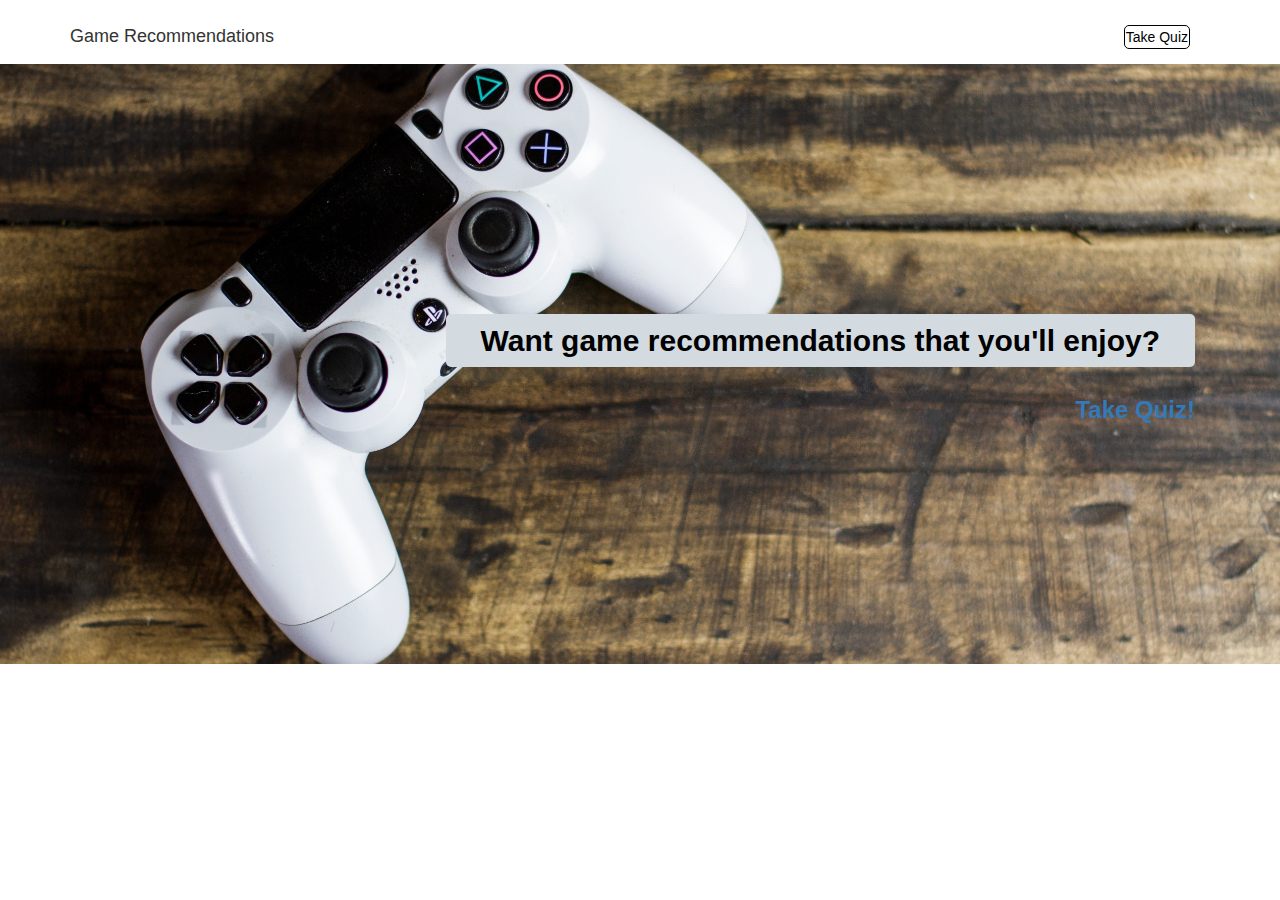
==== templates/index.html @ 0a069b37 "connecting html to py files" ====
<!DOCTYPE html>
<html>
	<head>
		<title>Game Recs Quiz</title>
		<link rel="stylesheet" type="text/css" href="style.css"/>
		<link rel="stylesheet" href="https://maxcdn.bootstrapcdn.com/bootstrap/3.3.6/css/bootstrap.min.css"/>
	</head>
	<body>
		<header class="container">
			<div class="row">
				<h1 class="col-sm-8">Game Recommendations</h1>
				<nav class = "col-sm-4">
					<p class="pill-white">Take Quiz</p>
				</nav>
			</div>
		</header>
		<section class="jumbotron">
			<div class="container">
				<div class="container">
					<h2>Want game recommendations that you'll enjoy?</h2>
					<h3><a href="quiz.html">Take Quiz!</a></h3>
				</div>
			</div>
		</section>
	</body>
	<footer></footer>
</html>
---- templates/style.css ----
body {
  font-family: 'Roboto', sans-serif;
}

ul {
  list-style: none;
  display: flex;
  justify-content: flex-end;
}

figure img {
  width: 100%;
  height: auto;
}

figure {
  margin-bottom: 30px;
}

header nav {
  display: flex;
  justify-content: flex-end;
}

div > h1 {
  font-size: 1.8rem;
}

nav > p {
  cursor: pointer;
}
.pill-black, .pill-white {
  border: 0.5px solid;
  border-radius: 5px;
  text-align: center;
}

.pill-black {
  background-color: #000000;
  color: #FFFFFF;
}

.pill-white {
  background-color: #FFFFFF;
  color: #000000;
}

footer {
  margin-top: 20px;
}

footer div {
  display: flex;
  align-items: center;
}

/* Customizations of Bootstrap classes */

header .row {
  display: flex;
  align-items: center;
}

.col-sm-4 p {
  margin: 25px 20px 15px;
  min-width: 60px;
  padding: 1px;
}

section.container .row {
  display: flex;
  flex-wrap: wrap;
  align-items: center;
  justify-content: center;
}

.jumbotron {
  display: flex;
  align-items: center;
  text-align: right;
  height: 600px;
  background-image: url("pexels-pixabay-275033 (1).jpg");
  background-size: cover;
  background-position: center;
}

.jumbotron h2 {
  background-color: #d3dbe0;
  display: inline-block;
  color: #000000;
  font-weight: 700;
  padding: 10px 35px;
  border-radius: 5px;
}

.jumbotron h3 {
  color: #FFFFFF;
  font-weight: bold;
}

.btn-primary {
  color: #2e6da4;
  background-color: #FFFFFF;
}

.col-sm-1 img {
  min-width: 32px;
  min-height: 33px;
}
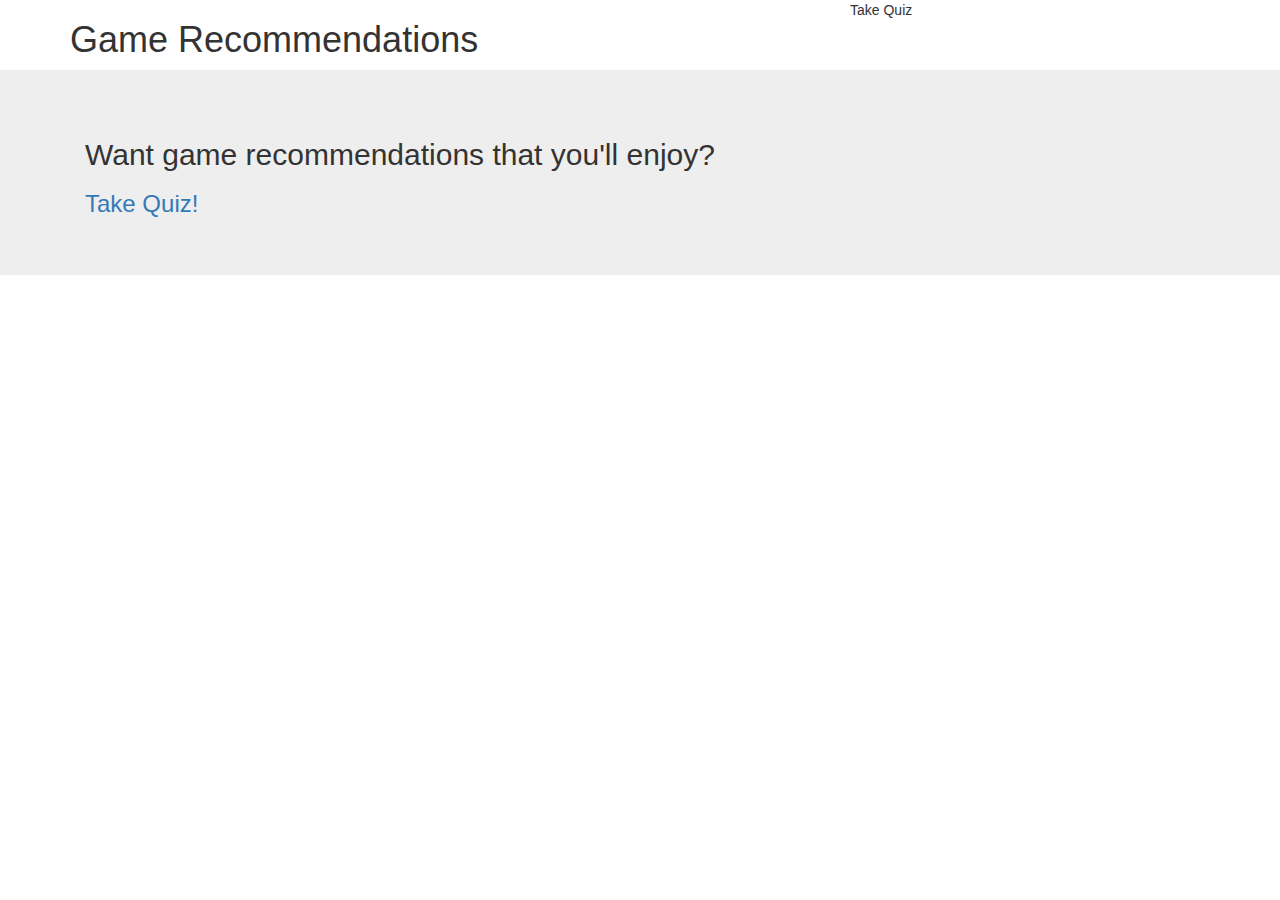
==== commit cd568e9e: "connecting html to py files" ====
--- a/templates/index.html
+++ b/templates/index.html
@@ -2,7 +2,8 @@
 <html>
 	<head>
 		<title>Game Recs Quiz</title>
-		<link rel="stylesheet" type="text/css" href="style.css"/>
+		
+		<link rel="stylesheet" href="{{ url_for('static', filename='css/style.css') }}">
 		<link rel="stylesheet" href="https://maxcdn.bootstrapcdn.com/bootstrap/3.3.6/css/bootstrap.min.css"/>
 	</head>
 	<body>
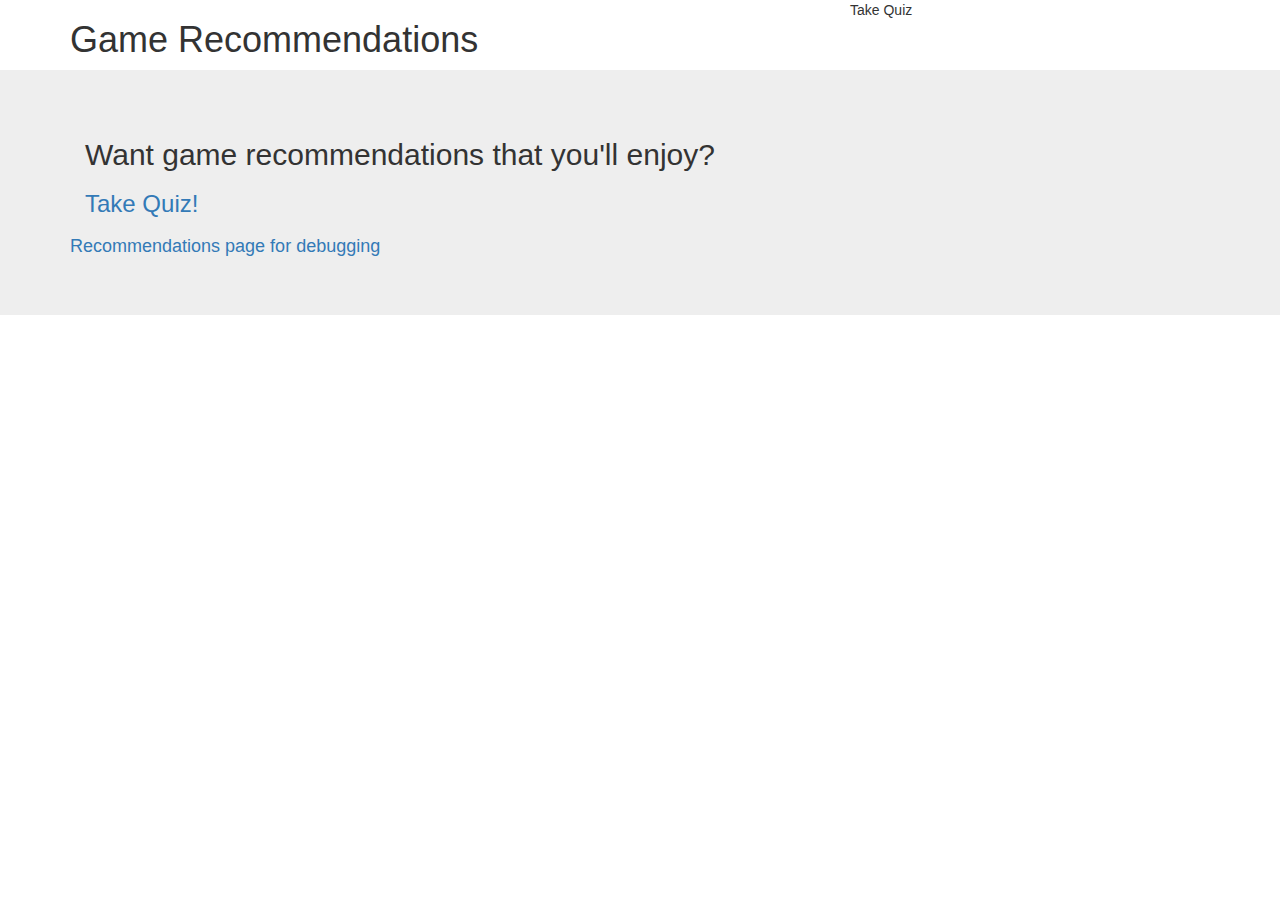
==== commit 5fdc188f: "added test button for debugging" ====
--- a/templates/index.html
+++ b/templates/index.html
@@ -21,6 +21,7 @@
 					<h2>Want game recommendations that you'll enjoy?</h2>
 					<h3><a href="quiz.html">Take Quiz!</a></h3>
 				</div>
+				<h4><a href="recs.html">Recommendations page for debugging</a></h3>
 			</div>
 		</section>
 	</body>
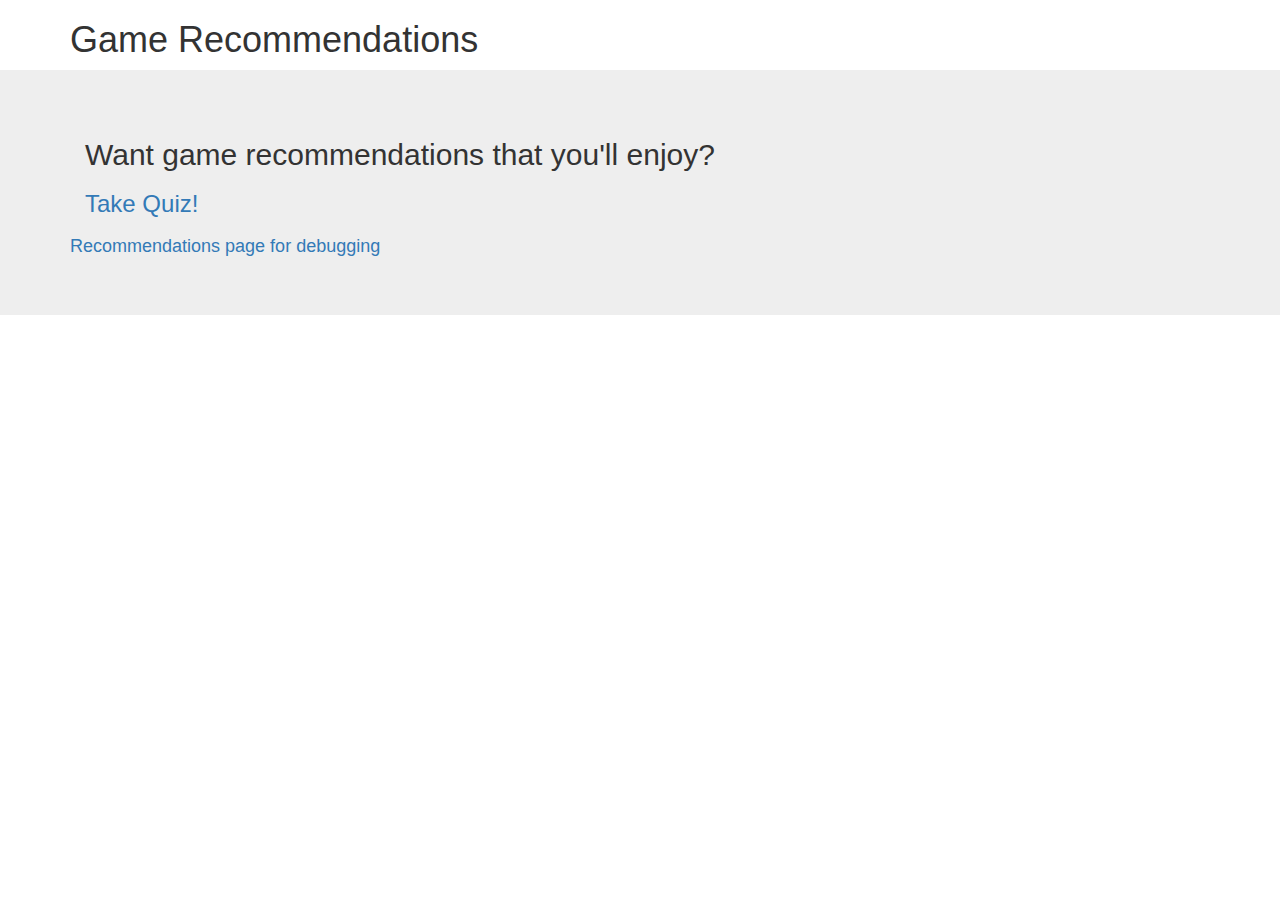
==== commit ffc64282: "removed duplicate link on home page to quiz page" ====
--- a/templates/index.html
+++ b/templates/index.html
@@ -10,9 +10,6 @@
 		<header class="container">
 			<div class="row">
 				<h1 class="col-sm-8">Game Recommendations</h1>
-				<nav class = "col-sm-4">
-					<p class="pill-white">Take Quiz</p>
-				</nav>
 			</div>
 		</header>
 		<section class="jumbotron">
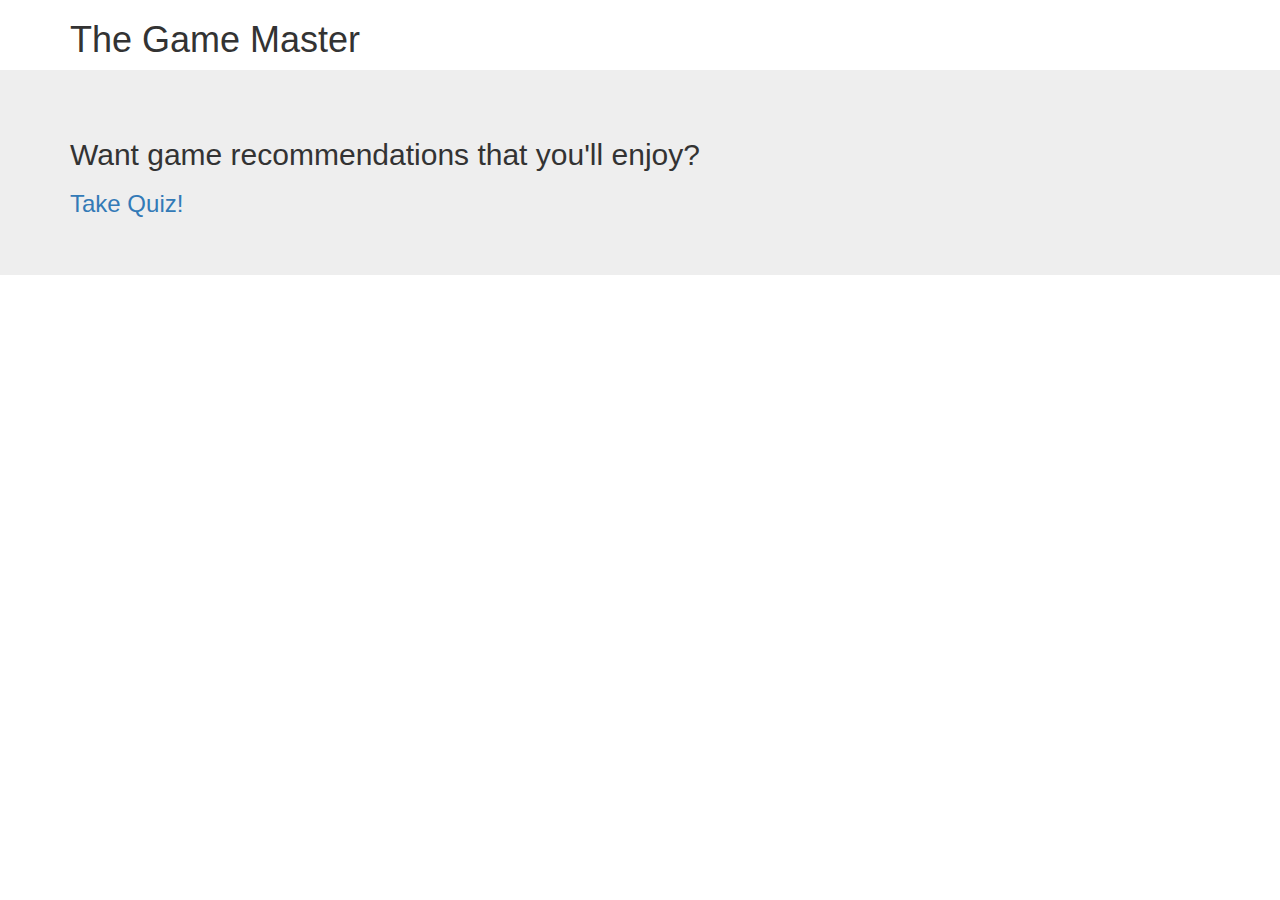
==== commit db327ec0: "Changes to make the site more accessible/changed header name" ====
--- a/templates/index.html
+++ b/templates/index.html
@@ -1,5 +1,5 @@
 <!DOCTYPE html>
-<html>
+<html lang="en" dir="ltr">
 	<head>
 		<title>Game Recs Quiz</title>
 		
@@ -9,16 +9,13 @@
 	<body>
 		<header class="container">
 			<div class="row">
-				<h1 class="col-sm-8">Game Recommendations</h1>
+				<h1 class="col-sm-8">The Game Master</h1>
 			</div>
 		</header>
 		<section class="jumbotron">
 			<div class="container">
-				<div class="container">
-					<h2>Want game recommendations that you'll enjoy?</h2>
-					<h3><a href="quiz.html">Take Quiz!</a></h3>
-				</div>
-				<h4><a href="recs.html">Recommendations page for debugging</a></h3>
+				<h2>Want game recommendations that you'll enjoy?</h2>
+				<h3><a href="quiz.html">Take Quiz!</a></h3>
 			</div>
 		</section>
 	</body>
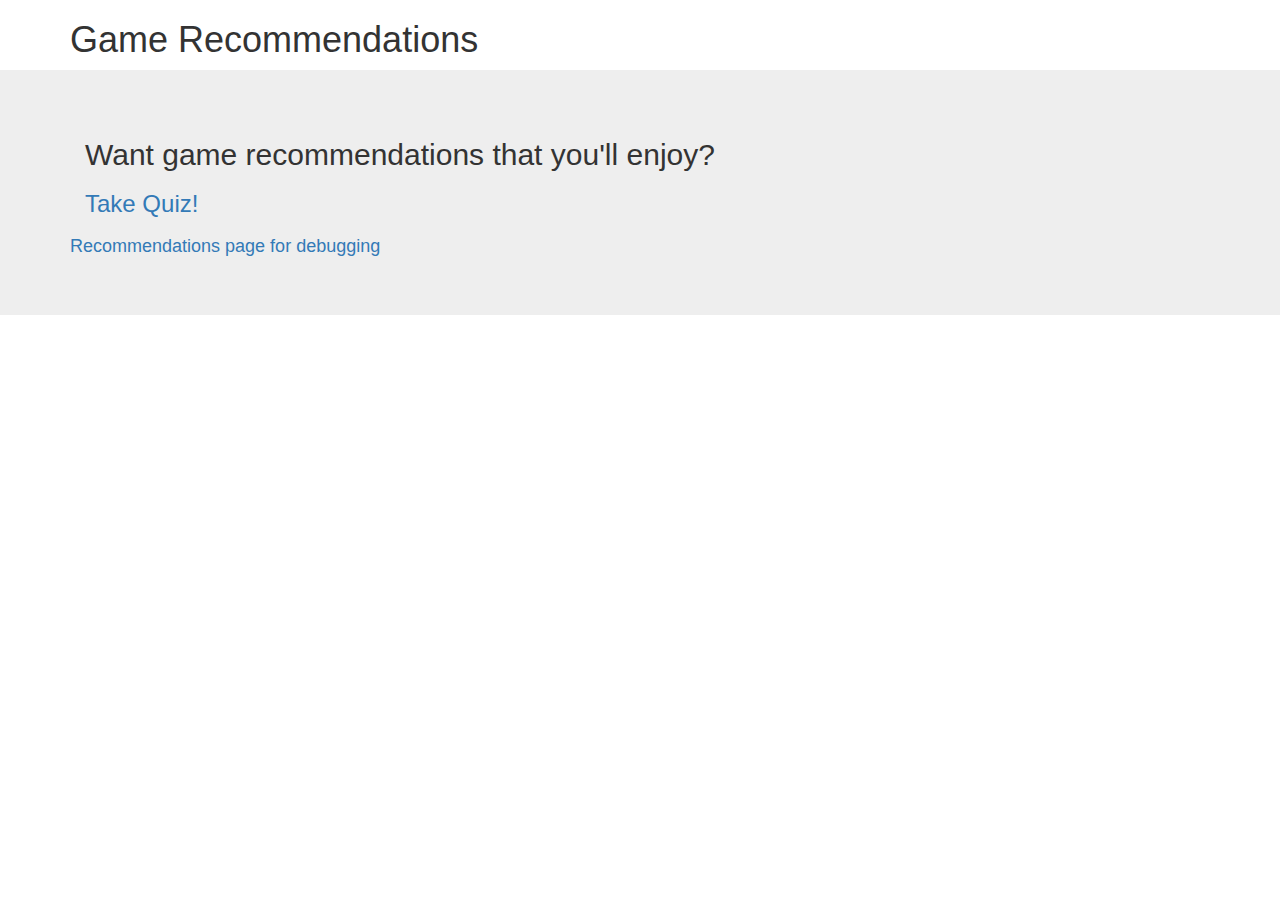
==== commit 26e11039: "added significant changes to quiz 'grading' and now reccomends games based on quiz answers" ====
--- a/templates/index.html
+++ b/templates/index.html
@@ -1,5 +1,5 @@
 <!DOCTYPE html>
-<html lang="en" dir="ltr">
+<html>
 	<head>
 		<title>Game Recs Quiz</title>
 		
@@ -9,13 +9,16 @@
 	<body>
 		<header class="container">
 			<div class="row">
-				<h1 class="col-sm-8">The Game Master</h1>
+				<h1 class="col-sm-8">Game Recommendations</h1>
 			</div>
 		</header>
 		<section class="jumbotron">
 			<div class="container">
-				<h2>Want game recommendations that you'll enjoy?</h2>
-				<h3><a href="quiz.html">Take Quiz!</a></h3>
+				<div class="container">
+					<h2>Want game recommendations that you'll enjoy?</h2>
+					<h3><a href="quiz.html">Take Quiz!</a></h3>
+				</div>
+				<h4><a href="recs.html">Recommendations page for debugging</a></h3>
 			</div>
 		</section>
 	</body>
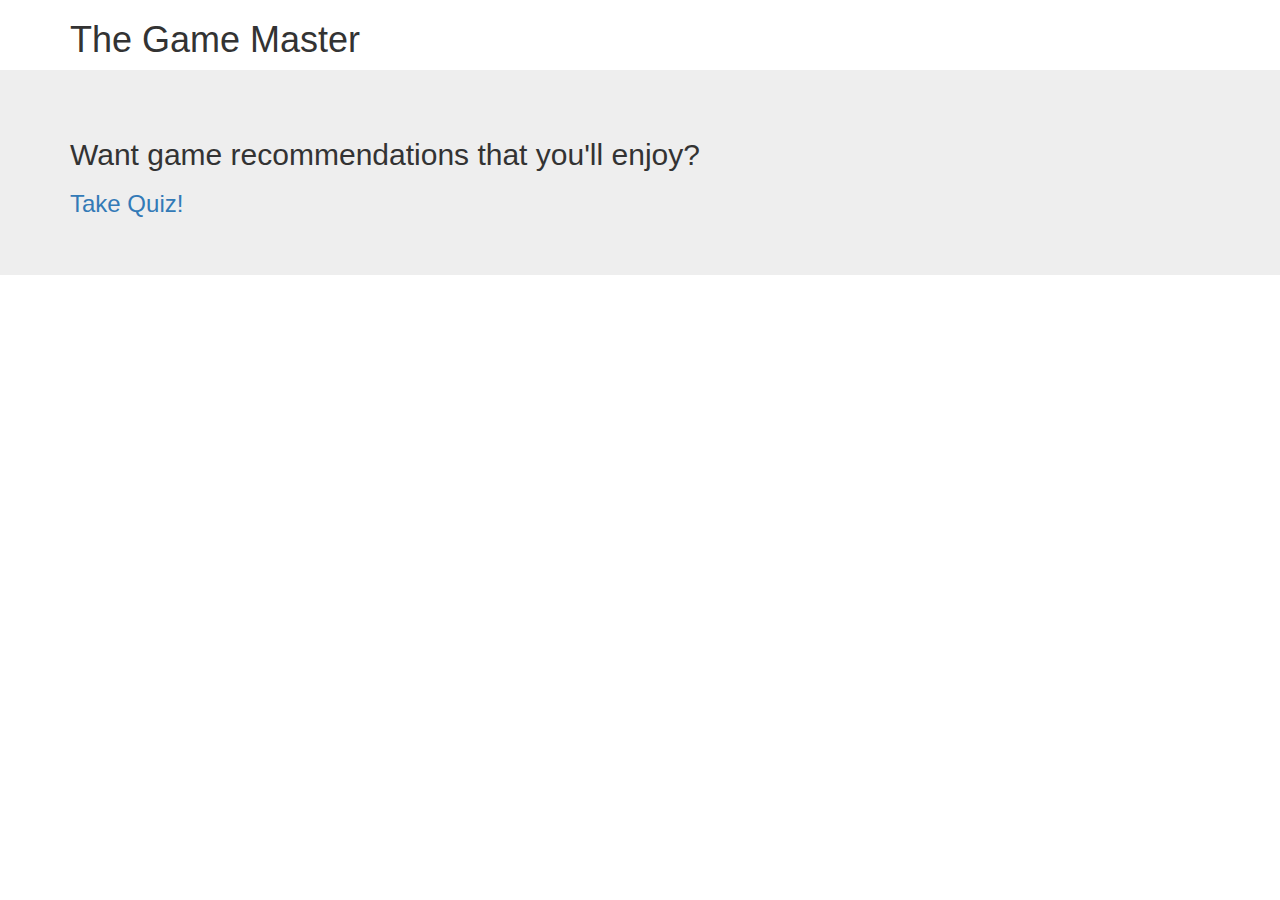
==== commit a34af071: "Changed Header Title and Color" ====
--- a/templates/index.html
+++ b/templates/index.html
@@ -9,16 +9,13 @@
 	<body>
 		<header class="container">
 			<div class="row">
-				<h1 class="col-sm-8">Game Recommendations</h1>
+				<h1 class="col-sm-8">The Game Master</h1>
 			</div>
 		</header>
 		<section class="jumbotron">
 			<div class="container">
-				<div class="container">
-					<h2>Want game recommendations that you'll enjoy?</h2>
-					<h3><a href="quiz.html">Take Quiz!</a></h3>
-				</div>
-				<h4><a href="recs.html">Recommendations page for debugging</a></h3>
+				<h2>Want game recommendations that you'll enjoy?</h2>
+				<h3><a href="quiz.html">Take Quiz!</a></h3>
 			</div>
 		</section>
 	</body>
